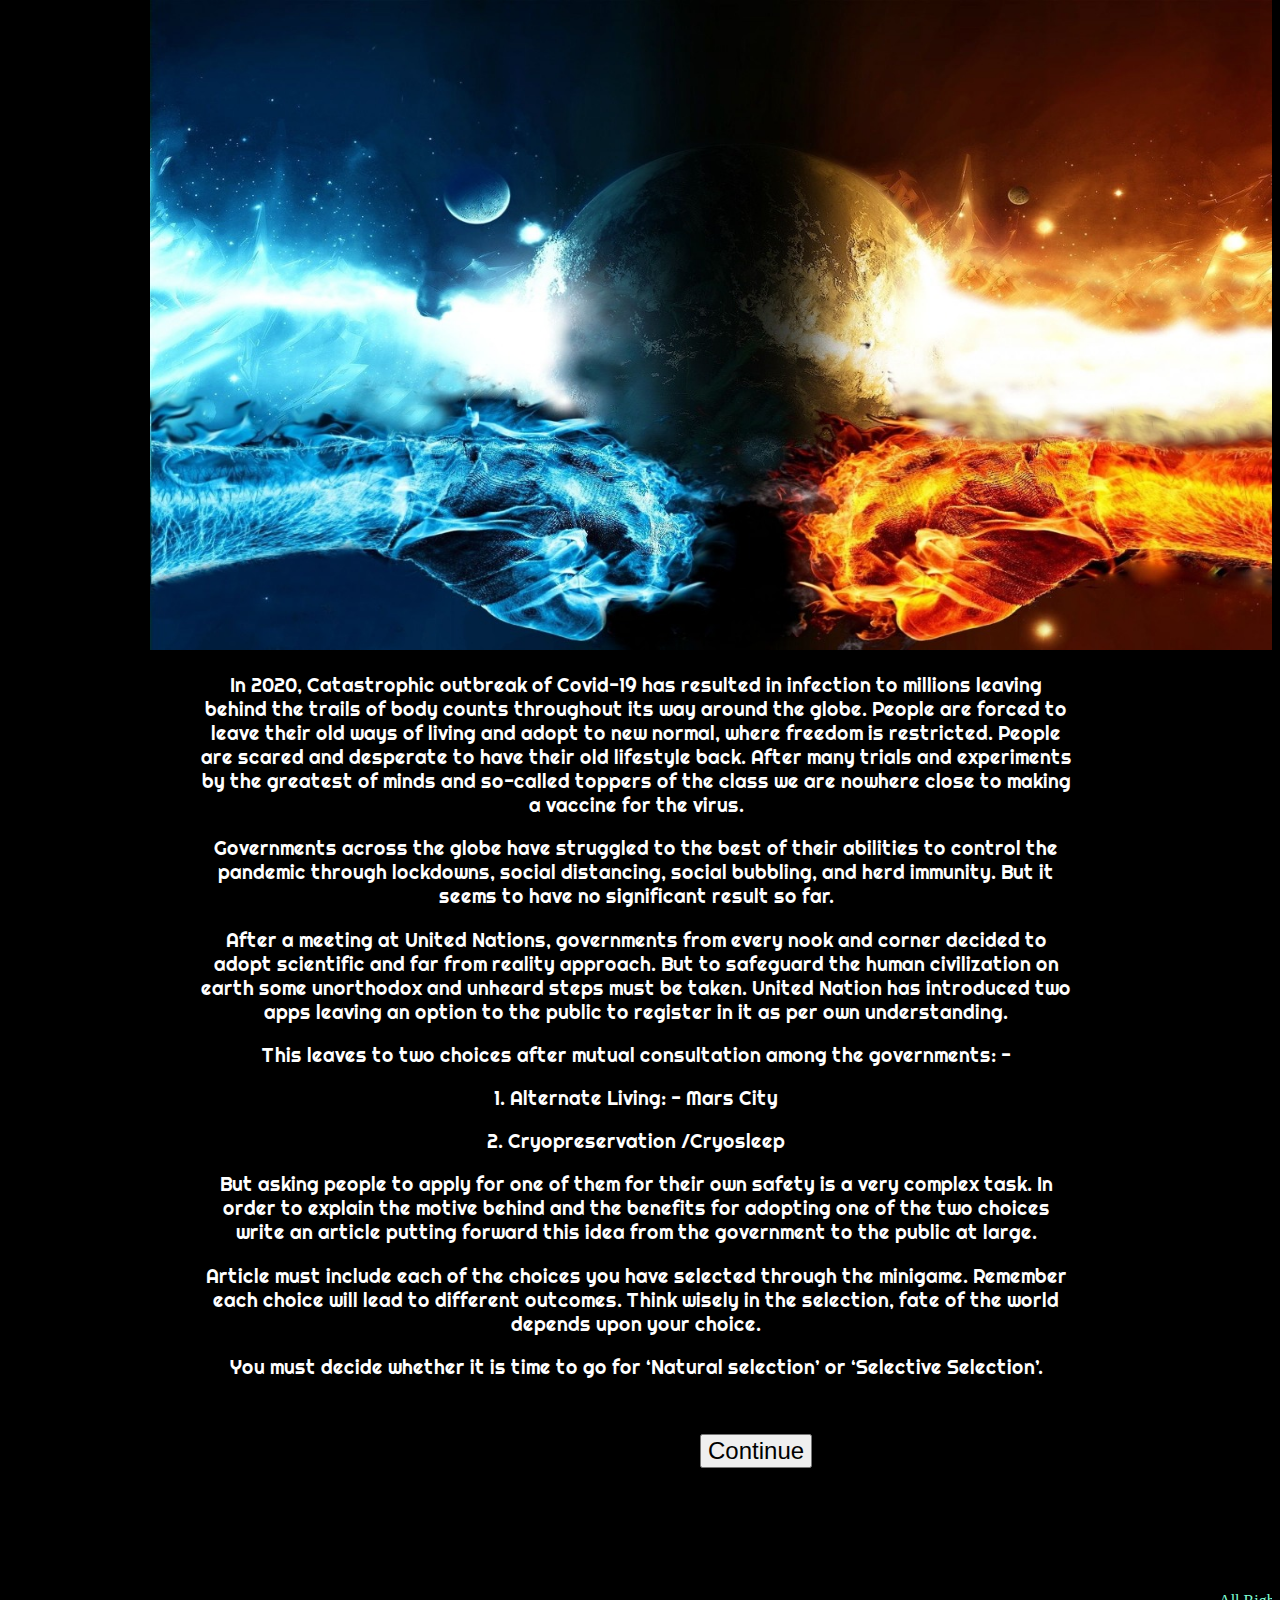
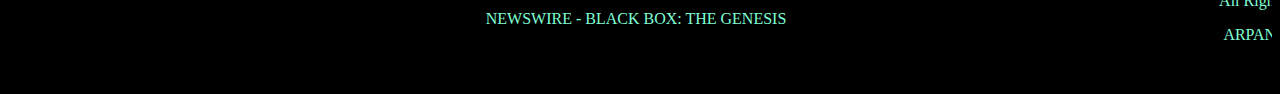
==== index.html @ 6d566092 "Add files via upload" ====
<!DOCTYPE html>
    <head>
        <meta charset="utf-8">
        <meta http-equiv="X-UA-Compatible" content="IE=edge">
        <title>Alternate Living</title>
        <link href="https://fonts.googleapis.com/css2?family=Righteous&display=swap" rel="stylesheet">
        <link rel="stylesheet" href="styles.css">
        <script defer type="text/javascript" src="index.js" ></script>
    </head>
    <body>
        <img id="image1" src="img.jpeg" alt="image1">
        <p class="para">In 2020, Catastrophic outbreak of Covid-19 has resulted in infection to millions leaving behind the trails of body counts throughout its way around the globe. People are forced to leave their old ways of living and adopt to new normal, where freedom is restricted. People are scared and desperate to have their old lifestyle back. After many trials and experiments by the greatest of minds and so-called toppers of the class we are nowhere close to making a vaccine for the virus.</p> 
        <p class="para">Governments across the globe have struggled to the best of their abilities to control the pandemic through lockdowns, social distancing, social bubbling, and herd immunity. But it seems to have no significant result so far.</p>
        <p class="para">After a meeting at United Nations, governments from every nook and corner decided to adopt scientific and far from reality approach. But to safeguard the human civilization on earth some unorthodox and unheard steps must be taken. United Nation has introduced two apps leaving an option to the public to register in it as per own understanding.</p>
        <p class="para">This leaves to two choices after mutual consultation among the governments: -</p>
        <p class="para">1.  Alternate Living: - Mars City</p>
        <p class="para">    2.  Cryopreservation /Cryosleep</p>
        <p class="para">But asking people to apply for one of them for their own safety is a very complex task. In order to explain the motive behind and the benefits for adopting one of the two choices write an article putting forward this idea from the government to the public at large.</p>
        <p class="para">Article must include each of the choices you have selected through the minigame. Remember each choice will lead to different outcomes. Think wisely in the selection, fate of the world depends upon your choice.</p>
        <p class="para">You must decide whether it is time to go for ‘Natural selection’ or ‘Selective Selection’.</p>
        <br><br>
        <button id="btn1">Continue</button>
        <br><br><br><br><br><br><br>
        <p class="rights">All Rights Reserved.</p>
        <p class="rights">ARPAN SHARMA</p>
        <p class="right">NEWSWIRE - BLACK BOX: THE GENESIS</p>
    </body>
</html>
---- styles.css ----
#image1{
    height: 650px;
    width: 1200px;
    position: relative;
    left: 150px;
}

body{
    margin-top: 0px;
    margin-left: 0px;
    background-color: black;
    overflow: hidden;
}

.para{
    color: white;
    text-align: center;
    margin-left: 200px;
    margin-right: 200px;
    font-size: larger;
    font-family: 'Righteous', cursive;
}

#btn1{
    position: relative;
    left: 700px;
    font-size: x-large;
}

#image2{
    height: 755px;
    width: 1535px;
}

#para1{
    color: black;
    text-align: left;
    margin-left: 280px;
    margin-right: 200px;
    font-size: x-large;
    font-weight: bolder;
    font-family: 'Righteous', cursive;
    position: relative;
    line-height: 0.5;
    left: 550px;
    bottom: 680px;
}

#para2{
    color: black;
    text-align: left;
    margin-left: 280px;
    margin-right: 200px;
    font-size: xx-large;
    font-family: 'Righteous', cursive;
    position: relative;
    left: 550px;
    bottom: 700px;
}

#body2{
    margin-right: 100px;
    background-color: black;
    width: 100%;
    height: 100%;
    margin: 0px;
    padding: 0px;
}

html
{
    width: 100%;
    height: 100%;
    margin: 0px;
    padding: 0px;
    overflow-x: hidden; 
}

#btn2{
    font-size: 20px;
}
#btn3{
    font-size: 20px;
}
#btn4{
    font-size: 20px;
}
#btn5{
    font-size: 20px;
}

.check{
    font-size: 20px;
}

.check1{
    font-size: 20px;
    line-height: 20px;
}

#submit{
    position: relative;
    bottom: 650px;
    left: 800px;
    font-size: 30px;
}

#para10{
    color: black;
    text-align: left;
    margin-left: 200px;
    margin-right: 200px;
    font-size: 25px;
    font-weight: bolder;
    font-family: 'Righteous', cursive;
    position: relative;
    line-height: 0.5;
    left: 530px;
    bottom: 650px;
}

#para10new{
    color: black;
    text-align: left;
    margin-left: 290px;
    margin-right: 200px;
    font-size: 25px;
    font-weight: bolder;
    font-family: 'Righteous', cursive;
    position: relative;
    line-height: 0.5;
    left: 530px;
    bottom: 650px;
}

#para20{
    color: black;
    text-align: left;
    margin-left: 200px;
    margin-right: 200px;
    font-size: xx-large;
    font-family: 'Righteous', cursive;
    position: relative;
    left: 550px;
    bottom: 650px;
}

#para20new{
    color: black;
    text-align: left;
    margin-left: 280px;
    margin-right: 200px;
    font-size: xx-large;
    font-family: 'Righteous', cursive;
    position: relative;
    left: 550px;
    bottom: 650px;
}

.single-checkbox{
    color: black;
    text-align: left;
    margin-left: 20px;
    margin-right: 200px;
    font-size: 20px;
    font-family: 'Righteous', cursive;
    position: relative;
    left: 730px;
    bottom: 700px;
}

.one{
    color: black;
    text-align: left;
    margin-left: 10px;
    margin-right: 10px;
    font-size: 20px;
    font-family: 'Righteous', cursive;
    position: relative;
    left: 750px;
    bottom: 700px;
}

body {
    background-repeat: no-repeat;
    background-attachment: fixed;
    background-size: cover;
    background-size: 100% 100%;
  }

.rights{
    color: aquamarine;
    text-align: center;
    position: relative;
    left: 650px;
}

.right{
    color: aquamarine;
    text-align: center;
    position: relative;
    bottom: 50px;
}

.rights1{
    color: yellow;
    text-align: center;
    position: relative;
    left: 650px;
    bottom: 640px;
}

.right1{
    color: yellow;
    text-align: center;
    position: relative;
    bottom: 670px;
}

.rights2{
    color: yellow;
    text-align: center;
    position: relative;
    left: 650px;
    bottom: 700px;
}

.right2{
    color: yellow;
    text-align: center;
    position: relative;
    bottom: 730px;
}

.rights3{
    color: yellow;
    text-align: center;
    position: relative;
    left: 650px;
    bottom: 710px;
}

.right3{
    color: yellow;
    text-align: center;
    position: relative;
    bottom: 750px;
}

.rights4{
    color: yellow;
    text-align: center;
    position: relative;
    left: 650px;
    bottom: 500px;
}

.right4{
    color: yellow;
    text-align: center;
    position: relative;
    bottom: 530px;
}

.rights5{
    color: yellow;
    text-align: center;
    position: relative;
    left: 650px;
    bottom: -40px;
}

.right5{
    color: yellow;
    text-align: center;
    position: relative;
    bottom: 10px;
}

.rights6{
    color: aquamarine;
    text-align: center;
    position: relative;
    left: 650px;
    bottom: -10px;
}

.right6{
    color: aquamarine;
    text-align: center;
    position: relative;
    bottom: 10px;
}

.rights7{
    color: aquamarine;
    text-align: center;
    position: relative;
    left: 650px;
    bottom: 620px;
}

.right7{
    color: aquamarine;
    text-align: center;
    position: relative;
    bottom: 650px;
}

.rights8{
    color: yellow;
    text-align: center;
    position: relative;
    left: 650px;
    bottom: 720px;
}

.right8{
    color: yellow;
    text-align: center;
    position: relative;
    bottom: 760px;
}

#para2new{
    color: black;
    text-align: left;
    margin-left: 280px;
    margin-right: 200px;
    font-size: medium;
    font-family: 'Righteous', cursive;
    position: relative;
    left: 550px;
    bottom: 700px;
}

.rights30{
    color: yellow;
    text-align: center;
    position: relative;
    left: 650px;
    bottom: 680px;
}

.right30{
    color: yellow;
    text-align: center;
    position: relative;
    bottom: 720px;
}
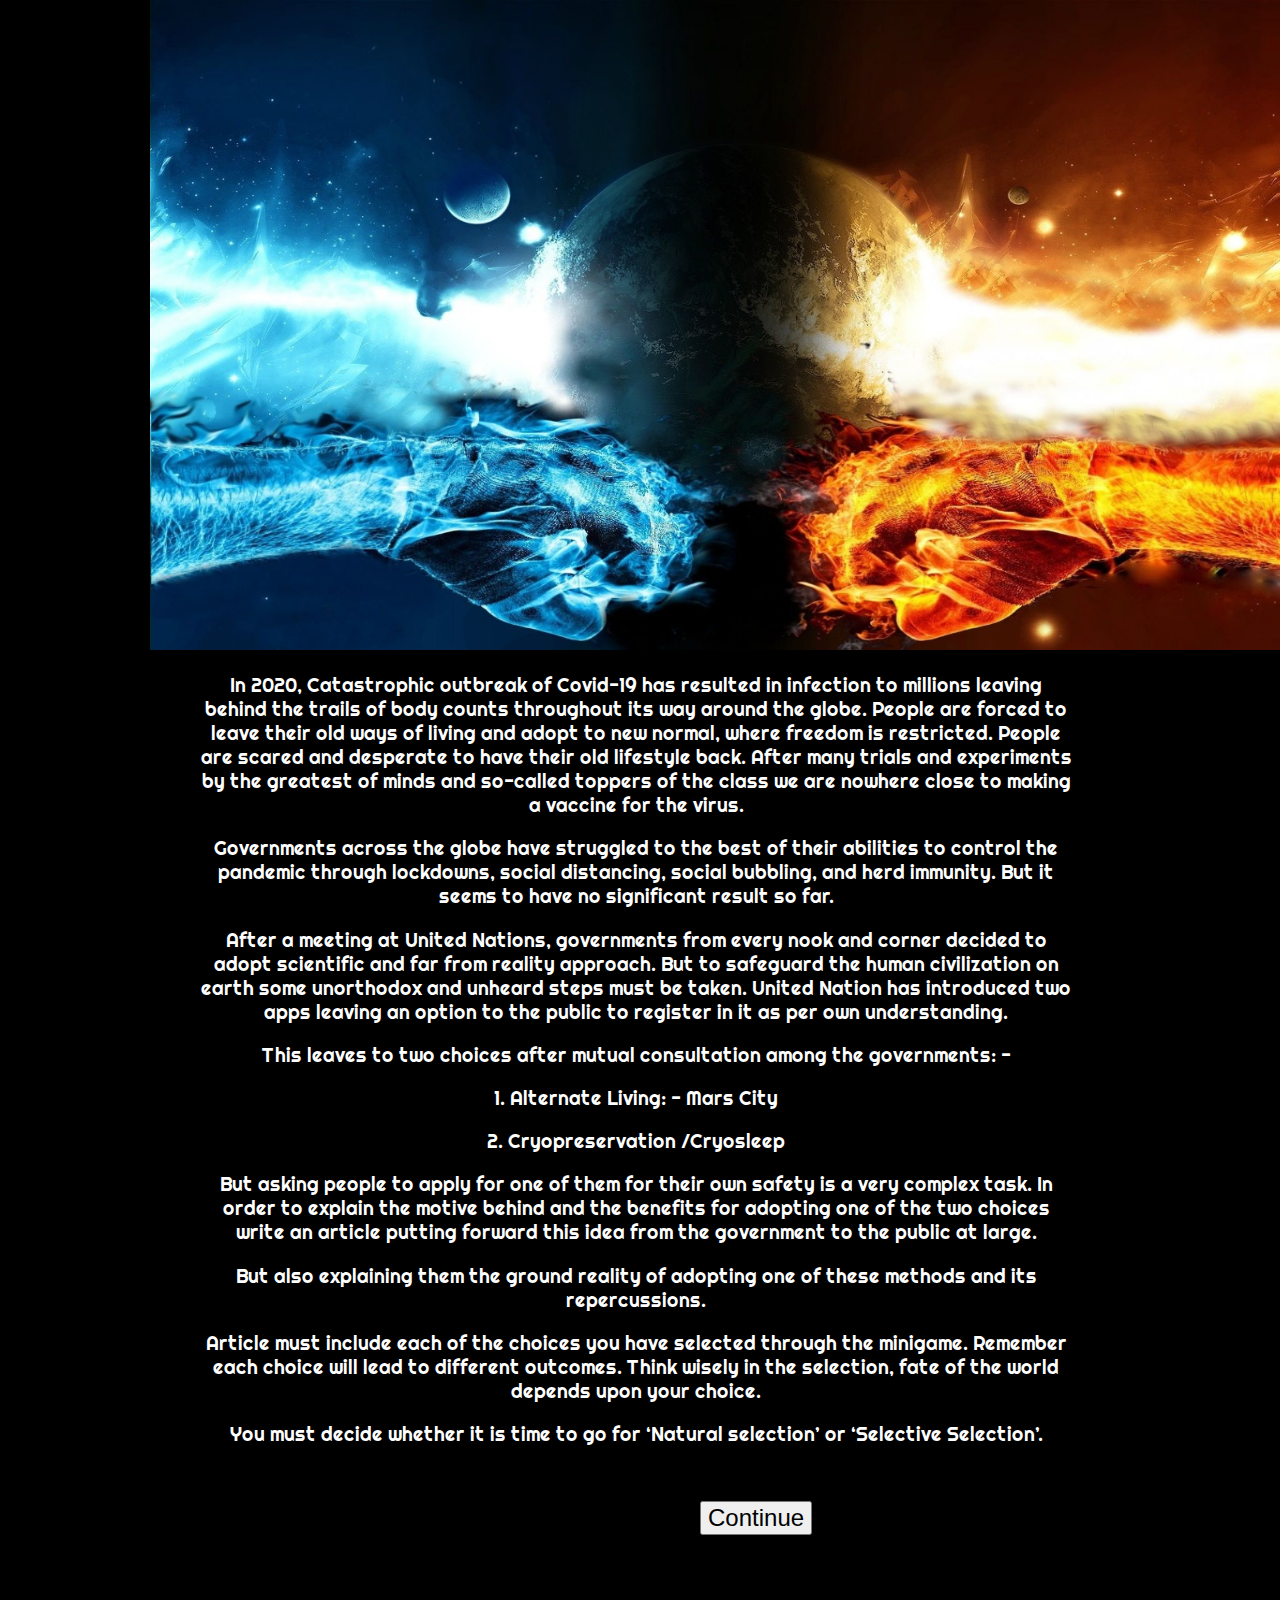
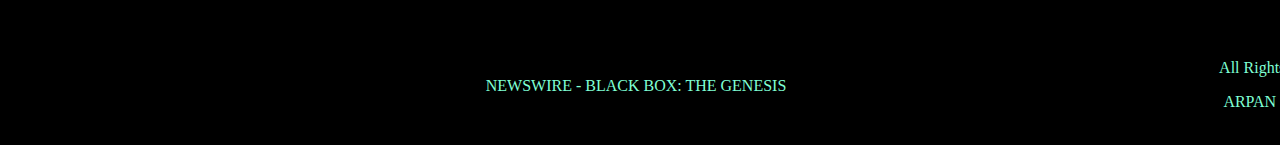
==== commit 3de2b858: "Update index.html" ====
--- a/index.html
+++ b/index.html
@@ -2,10 +2,11 @@
     <head>
         <meta charset="utf-8">
         <meta http-equiv="X-UA-Compatible" content="IE=edge">
-        <title>Alternate Living</title>
+        <title>cryopreservation</title>
         <link href="https://fonts.googleapis.com/css2?family=Righteous&display=swap" rel="stylesheet">
         <link rel="stylesheet" href="styles.css">
         <script defer type="text/javascript" src="index.js" ></script>
+        <link rel="icon" href="favicon-96x96.png" type="image/x-icon"/>
     </head>
     <body>
         <img id="image1" src="img.jpeg" alt="image1">
@@ -16,6 +17,7 @@
         <p class="para">1.  Alternate Living: - Mars City</p>
         <p class="para">    2.  Cryopreservation /Cryosleep</p>
         <p class="para">But asking people to apply for one of them for their own safety is a very complex task. In order to explain the motive behind and the benefits for adopting one of the two choices write an article putting forward this idea from the government to the public at large.</p>
+        <p class="para">But also explaining them the ground reality of adopting one of these methods and its repercussions.</p>
         <p class="para">Article must include each of the choices you have selected through the minigame. Remember each choice will lead to different outcomes. Think wisely in the selection, fate of the world depends upon your choice.</p>
         <p class="para">You must decide whether it is time to go for ‘Natural selection’ or ‘Selective Selection’.</p>
         <br><br>
--- a/styles.css
+++ b/styles.css
@@ -9,7 +9,6 @@
     margin-top: 0px;
     margin-left: 0px;
     background-color: black;
-    overflow: hidden;
 }
 
 .para{
@@ -73,20 +72,23 @@
     height: 100%;
     margin: 0px;
     padding: 0px;
-    overflow-x: hidden; 
 }
 
 #btn2{
     font-size: 20px;
+    text-align: left;
 }
 #btn3{
     font-size: 20px;
+    text-align: left;
 }
 #btn4{
     font-size: 20px;
+    text-align: left;
 }
 #btn5{
     font-size: 20px;
+    text-align: left;
 }
 
 .check{
@@ -347,4 +349,4 @@
     text-align: center;
     position: relative;
     bottom: 720px;
-}+}
